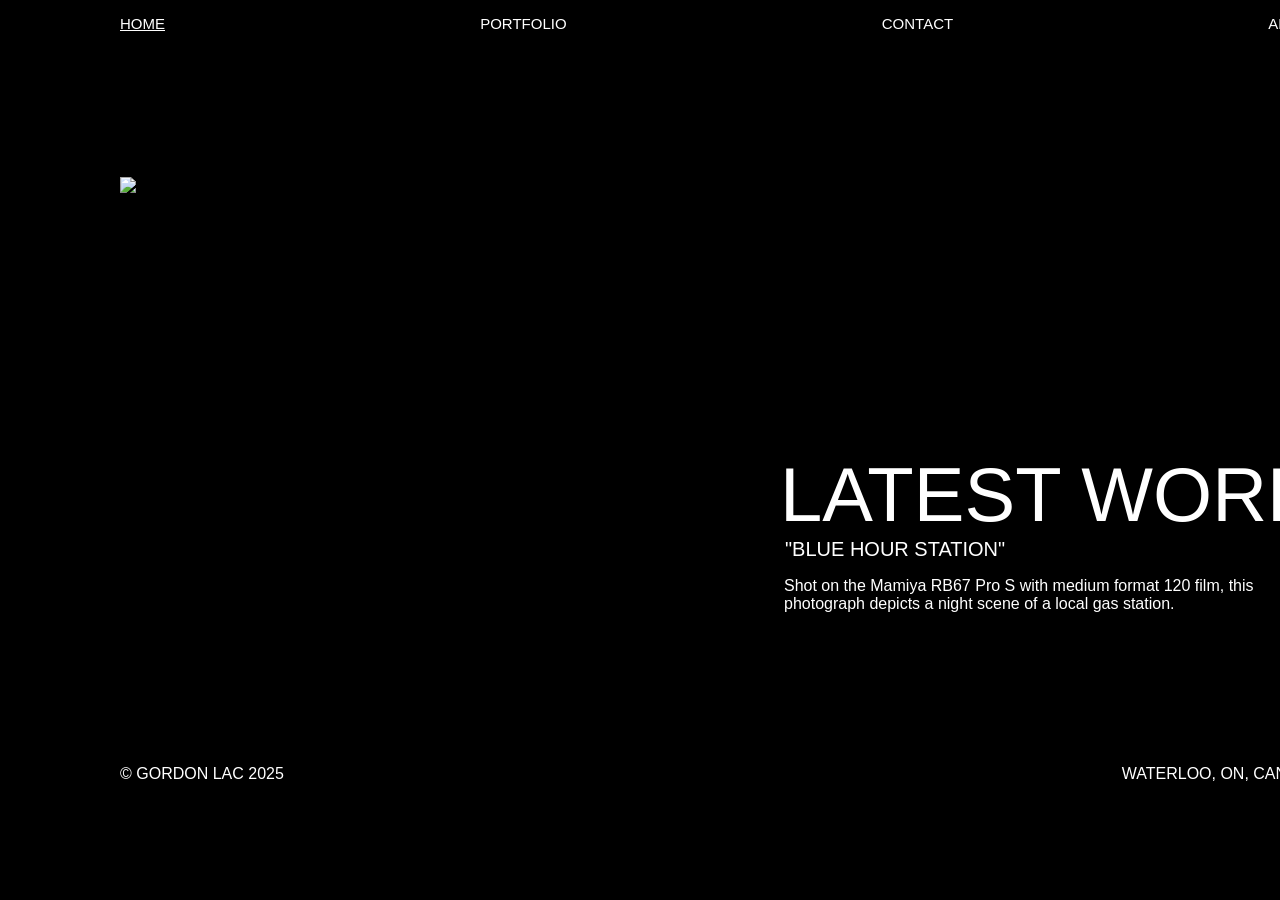
==== index.html @ 40a72287 "Add files via upload" ====
<!DOCTYPE html>
<html lang="EN-CA">

<head>
  <meta charset="UTF-8">
  <title>GORDON LAC</title>
  <link rel="preconnect" href="https://fonts.googleapis.com">
  <link rel="preconnect" href="https://fonts.gstatic.com" crossorigin>
  <link href="https://fonts.googleapis.com/css2?family=Inter:ital,opsz,wght@0,14..32,700;1,14..32,700&display=swap"
    rel="stylesheet">
  <link href="https://fonts.googleapis.com/css2?family=Old+Standard+TT:ital,wght@0,400;0,700;1,400&display=swap"
    rel="stylesheet">
  <link rel="stylesheet" href="stylesheet.css">

</head>

<body>

  <ul class="navBar">
    <li class="navBar-items">
      <p><a class="active" href="index.html">HOME</a></p>
    </li>

    <li class="navBar-items">
      <p><a href="portfolio.html">PORTFOLIO</a></p>
    </li>

    <li class="navBar-items">
      <p><a href="contact.html">CONTACT</a></p>
    </li>

    <li class="navBar-items">
      <p><a href="about.html">ABOUT</a></p>
    </li>
  </ul>

  <div class="homeContent">
    <img class="homePhoto" src="featuredPhoto.jpg"
      alt="photo of a gas station at night shot on film, the photo shows a gas station with no cars, no people with glowing blue lights that reflects onto the pavement.">

    <div class="homeText">
      <h1>LATEST WORK</h1>
      <h2>"BLUE HOUR STATION"</h2>
      <p>Shot on the Mamiya RB67 Pro S with medium format 120 film, this photograph depicts a night scene of a local gas
        station.</p>
    </div>
  </div>

  <!---FOOTER--->
  <ul class="footer">
    <li class="footer-items">
      <p>© GORDON LAC 2025</p>
    </li>
    <li class="footer-items">
      <p>WATERLOO, ON, CANADA</p>
    </li>
  </ul>

</body>

</html>
---- stylesheet.css ----
/*-----GENERAL-----*/
html {
  background-color: black;
  width: 1440px;
  margin: 0 auto;

  overflow-y: scroll;
}

body {
  margin: 0 auto;
  width: 1200px;
  padding-left: 5px;
  padding-right: 5px;

}


h1,
h2,
h3,
p,
ul,
li,
a {
  font-family: sans-serif;
  font-optical-sizing: auto;
  font-weight: 100;
  font-style: normal;
  color: white;
}

a {
  color: white;

}

.Line {
  height: 2px;
  background-color: white;
}

/*-----GENERAL-----*/

/*-------------navBar-------------*/
.navBar-items p {
  font-size: 15px;
}

.navBar ul,
li,
a {
  text-decoration: none;
}

.navBar ul,
a.active {
  text-decoration: underline;

}

.navBar ul,
a:hover {
  text-decoration: underline;
}

.navBar {
  list-style: none;
  padding: 0;
  margin: 0;

  position: sticky;
  overflow: hidden;
  top: 0;
  background-color: rgb(0, 0, 0, .8);


  display: flex;
  justify-content: space-between;
  align-items: center;


}

li {
  margin-right: 220px;
  margin: 0;
}

/*-------------navBar-------------*/

/*--------UNIVERSAL-STYLING-----*/

.piecePage {
  margin-top: 50px;
}

.pieceDescription {
  font-size: 20px;
  list-style: none;
  margin: 0;
  padding: 0;

  margin-top: 15px;
  display: flex;
  justify-content: space-between;
}

.pieceTitle {
  text-align: left;
}

.pieceSubTitle {
  font-size: 16px;
  margin-top: 2px;
  opacity: .5;
}

.pieceAbout {
  text-align: right;
  font-size: 16px;
  margin-top: 4px;

}

.pieceSpacing {
  width: 1200px;
  margin-top: 15px;
}

/*--------UNIVERSAL-STYLING-----*/


/*-------------HOME-BODY-------------*/

.homeContent {
  display: grid;
  grid-template-columns: 50% 50%;
  column-gap: 10px;
  padding-bottom: 60px;
  padding-top: 50px;
}

.profileP {
  width: 600px;
  height: 600px;
  background-color: red;
  margin-top: 120px;
  margin-bottom: 100px;
}

.homeText {
  padding-left: 50px;
  width: 600px;
  margin-top: 250px;
}

.homeText h1 {
  margin-top: 104px;
  margin-bottom: 0;
  font-size: 76px;

}

.homeText h2 {
  margin-top: 0;
  margin-bottom: 0;
  margin-left: 5px;
  font-size: 20px;
}

.homeText p {
  margin-left: 4px;
  width: 530px;
}


.homePhoto {
  width: 600px;
  margin-top: 80px;
}



/*-------------HOME-BODY-------------*/


/*-------------PORTFOLIO-BODY-------------*/


.portLandingMain {
  min-height: 100dvh;

}

.portLanding {
  display: grid;
  grid-template-columns: 40% 60%;
}

.smallText {
  margin-top: 70dvh;
  font-size: 14px;
}

.bigText {
  margin-top: 30dvh;
  text-align: right;
  font-size: 60px;
  line-height: .6em;

  font-weight: 400;
}

.scrollText {
  text-align: center;
  opacity: .6;
}

.under {
  margin-top: 45px;
}

.artworkHeader {
  display: flex;
  justify-content: space-between;
  list-style: none;

  margin: 0;
  padding: 0;

  margin-top: 15px;
}

.artworkHeader li {
  text-decoration: none;
}


.view:hover {
  text-decoration: underline;
}



.artworksRow2 {
  display: grid;
  grid-template-columns: 35% 50%;
}



#magazine {
  height: 600px;
  width: 780px;
  overflow: hidden;
}



.artworks h3 {
  display: inline;

}

.artwork {
  background-color: white;
  height: 600px;
  margin-top: 5px;
}

#artworksRow2Left {
  width: 400px;
}

#artworksRow2Right {
  width: 780px;
}

#fullArtworksStyle {
  width: 1198px;
  height: 99%;
  border-color: white;
  border-width: 1px;
  border-style: solid;
}

#fullArtworksStyleNoBorder {
  width: 1199px;
  height: 99%;


}




/*-------------PORTFOLIO-BODY-------------*/

/*-------------CONTACT-BODY-------------*/

.contactLandingMain {
  min-height: 20dvh;

  display: grid;
  grid-template-columns: 45% 55%;
}

.contactHeader {
  margin-top: 200px;
  margin-bottom: 100px;
  line-height: .01;

}

.contactHeader .Line {
  margin-top: -60px;
}




.contactInfo {
  color: white;
  line-height: .5;
  text-align: left;
  margin-top: 110px;

}




#lets {
  font-family: sans-serif;
  font-optical-sizing: auto;
  font-weight: 600;
  font-style: normal;
  color: white;

  font-size: 60px;
}

#work {
  font-family: sans-serif;
  font-optical-sizing: auto;
  font-weight: 100;
  font-style: normal;
  color: white;

  font-size: 130px;
}

#together {
  font-family: sans-serif;
  font-optical-sizing: auto;
  font-weight: 100;
  font-style: normal;
  color: white;
  margin-left: -20px;
  padding-top: 15px;

  font-size: 150px;
}



.userContact {
  margin-top: 195px;
  padding-left: 130px;
}

.userContact ul {

  list-style: none;
}

.firstLast ul {
  display: flex;
  justify-content: space-between;
  align-items: center;
}

.answerFields {
  margin-top: -15px;
}

.spacer {
  width: 1px;
}

.lastName {
  margin-left: -5px;
}

.userFirst {
  background-color: black;
  opacity: .4;
  border-style: solid;
  border-width: 1px;
  border-color: white;


  width: 235px;
  height: 25px;
}

.userLast {
  background-color: black;
  opacity: .4;
  border-style: solid;
  border-width: 1px;

  width: 235px;
  height: 25px;
}



.userEmail {
  background-color: black;
  opacity: .4;
  border-style: solid;
  border-width: 1px;
  border-color: white;

  width: 480px;
  height: 25px;
}

.userMessage {
  background-color: black;
  opacity: .4;
  border-style: solid;
  border-width: 1px;
  border-color: white;

  width: 480px;
  height: 185px;
}

.send {
  margin-top: -5px;

  padding: 10px;
  border-style: solid;
  border-width: 1px;
  border-color: rgb(255, 255, 255, .5);

  float: right;
  margin-right: 8px;
}

/*-------------CONTACT-BODY-------------*/

/*-------------ABOUT-BODY-------------*/

.aboutContent {
  display: grid;
  grid-template-columns: 50% 50%;

  margin-top: 50px;
  margin-bottom: 50px;
}

.introduction {
  margin-top: 300px;
  font-size: 30px;
}

.introduction h3 {
  font-family: "Inter", sans-serif;
  font-optical-sizing: auto;
  font-weight: 200;
  font-style: normal;

}

.aboutExperiences {
  display: grid;
  grid-template-columns: 25% 25% 25% 25%;
  justify-content: space-between;
  align-items: center;
  gap:17px;
}


.aboutExperiences h3 {
  font-size: 20px;
}

.experiences {
  padding-top: 10px;
  text-align: left;
  
  width: 250px;

}

.me {
  width: 500px;
  margin: 0;
  padding: 0;
}

.experienceJobs {
  margin-top: -15px;
  opacity: .8;
}

/*-------------ABOUT-BODY-------------*/


/*-------------FOOTER-------------*/

.footer {
  list-style: none;
  padding: 0;
  margin: 0;

  display: flex;
  justify-content: space-between;
  align-items: center;

}

.footer-items {
  margin-top: 60px;
}

/*-------------FOOTER-------------*/
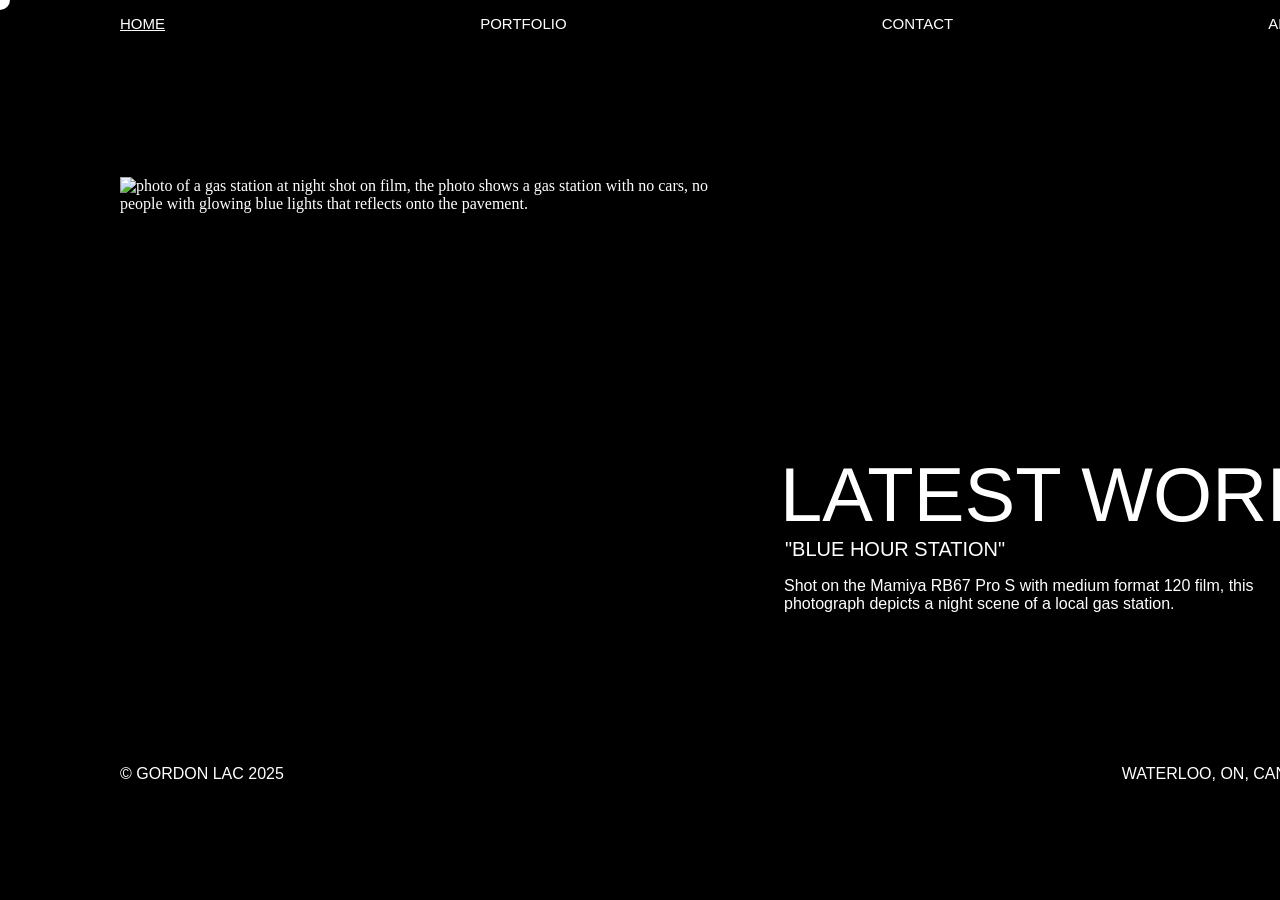
==== commit 3e061b1e: "Add files via upload" ====
--- a/index.html
+++ b/index.html
@@ -15,6 +15,7 @@
 </head>
 
 <body>
+  <div class="cursor"></div>
 
   <ul class="navBar">
     <li class="navBar-items">
@@ -55,6 +56,7 @@
       <p>WATERLOO, ON, CANADA</p>
     </li>
   </ul>
+  <script src="script.js"></script>
 
 </body>
 
--- a/stylesheet.css
+++ b/stylesheet.css
@@ -13,8 +13,30 @@
   padding-left: 5px;
   padding-right: 5px;
 
-}
-
+
+}
+
+body {
+  background: black;
+  color: white;
+  cursor: none; /* hide default cursor */
+}
+
+.cursor {
+  width: 20px;
+  height: 20px;
+  background: white;           /* default cursor color */
+  border-radius: 50%;
+  position: fixed;
+  pointer-events: none;
+  transform: translate(-50%, -50%);
+  z-index: 9999;
+  mix-blend-mode: difference;  /* invert text underneath */
+  transition: background 0.2s ease, transform 0.2s ease;
+}
+a:hover {
+  cursor: none;
+}
 
 h1,
 h2,
